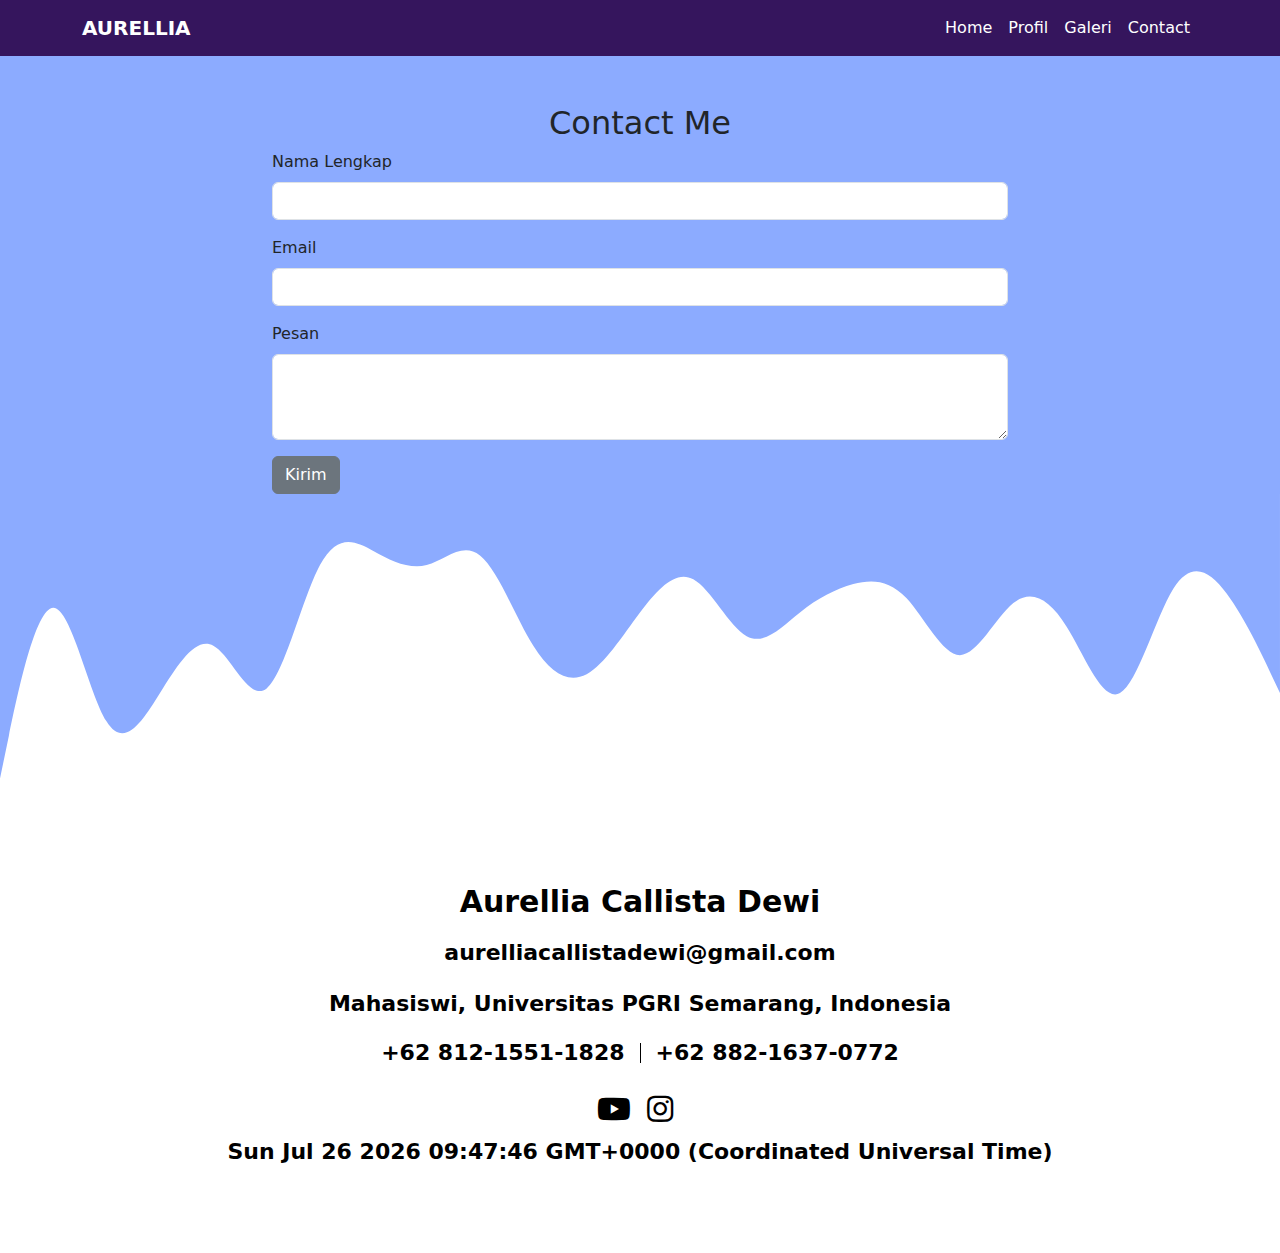
==== contact.html @ 5219abcd "Add files via upload" ====
<!DOCTYPE html>
<html lang="en">

<head>
    <title>Website Portofolio Pribadi</title>
    <meta charset="utf-8">
    <meta name="viewport" content="width=device-width, initial-scale=1">
    <link href="https://cdn.jsdelivr.net/npm/bootstrap@5.3.3/dist/css/bootstrap.min.css" rel="stylesheet">
    <link href="https://cdnjs.cloudflare.com/ajax/libs/font-awesome/5.15.4/css/all.min.css" rel="stylesheet">
    <script src="https://cdn.jsdelivr.net/npm/bootstrap@5.3.3/dist/js/bootstrap.bundle.min.js"></script>
    <link rel="stylesheet" href="style.css">
    </link>
</head>

<body>

<!-- Navbar Start-->
<nav class="navbar navbar-expand-sm navbar-dark">
    <div class="container">
        <a class="navbar-brand fw-bold" href="#">AURELLIA</a>
        <div class="collapse navbar-collapse" id="navbarNav">
            <ul class="navbar-nav ms-auto">
                <li class="nav-item">
                    <a class="nav-link active" aria-current="page" href="index.html">Home</a>
                </li>
                <li class="nav-item">
                    <a class="nav-link active" aria-current="page" href="profil.html">Profil</a>
                </li>
                <li class="nav-item">
                    <a class="nav-link active" aria-current="page" href="galeri.html">Galeri</a>
                </li>
                <li class="nav-item">
                    <a class="nav-link active" aria-current="page" href="contact.html">Contact</a>
                </li>
            </ul>
        </div>
    </div>
</nav>
<!-- Navbar End-->

<!-- Contact Start-->
<section id="contact">
    <div class="container">
        <div class="row text-center">
            <div class="col">
                <h2>Contact Me</h2>
            </div>
        </div>
        <div class="row justify-content-center">
            <div class="col-md-8">
                <div class="alert alert-success alert-dismissible fade show d-none my-alert" role="alert">
                    <strong>Terimakasih!</strong> Pesan anda sudah kami terima.
                    <button type="button" class="btn-close" data-bs-dismiss="alert" aria-label="Close"></button>
                </div>
                <form name="contact-form">
                    <div class="mb-3">
                        <label for="name" class="form-label">Nama Lengkap</label>
                        <input type="text" class="form-control" id="name" aria-describedby="name" name="nama" />
                    </div>
                    <div class="mb-3">
                        <label for="email" class="form-label">Email</label>
                        <input type="email" class="form-control" id="email" aria-describedby="email" name="email" />
                    </div>
                    <div class="mb-3">
                        <label for="pesan" class="form-label">Pesan</label>
                        <textarea class="form-control" id="pesan" rows="3" name="pesan"></textarea>
                    </div>
                    <button type="submit" class="btn btn-secondary btn-kirim">Kirim</button>

                    <button class="btn btn-primary btn-loading d-none" type="button" disabled>
                        <span class="spinner-border spinner-border-sm" role="status" aria-hidden="true"></span>
                        Loading...
                    </button>
                </form>
            </div>
        </div>
    </div>
</section>
<svg xmlns="http://www.w3.org/2000/svg" viewBox="0 0 1440 320">
    <path fill="#8cabff" fill-opacity="1"
        d="M0,320L10,272C20,224,40,128,60,128C80,128,100,224,120,256C140,288,160,256,180,224C200,192,220,160,240,170.7C260,181,280,235,300,218.7C320,203,340,117,360,80C380,43,400,53,420,64C440,75,460,85,480,80C500,75,520,53,540,69.3C560,85,580,139,600,170.7C620,203,640,213,660,202.7C680,192,700,160,720,133.3C740,107,760,85,780,96C800,107,820,149,840,160C860,171,880,149,900,133.3C920,117,940,107,960,101.3C980,96,1000,96,1020,117.3C1040,139,1060,181,1080,181.3C1100,181,1120,139,1140,122.7C1160,107,1180,117,1200,149.3C1220,181,1240,235,1260,224C1280,213,1300,139,1320,106.7C1340,75,1360,85,1380,112C1400,139,1420,181,1430,202.7L1440,224L1440,0L1430,0C1420,0,1400,0,1380,0C1360,0,1340,0,1320,0C1300,0,1280,0,1260,0C1240,0,1220,0,1200,0C1180,0,1160,0,1140,0C1120,0,1100,0,1080,0C1060,0,1040,0,1020,0C1000,0,980,0,960,0C940,0,920,0,900,0C880,0,860,0,840,0C820,0,800,0,780,0C760,0,740,0,720,0C700,0,680,0,660,0C640,0,620,0,600,0C580,0,560,0,540,0C520,0,500,0,480,0C460,0,440,0,420,0C400,0,380,0,360,0C340,0,320,0,300,0C280,0,260,0,240,0C220,0,200,0,180,0C160,0,140,0,120,0C100,0,80,0,60,0C40,0,20,0,10,0L0,0Z">
    </path>
</svg>
<!-- Contact End -->

<!-- Footer Start -->
<footer class="footer wow fadein">
    <div class="container">
        <div class="container-fluid">
            <div class="footer-info">
                <h2>Aurellia Callista Dewi</h2>
                <h3>aurelliacallistadewi@gmail.com</h3>
                <h3>Mahasiswi, Universitas PGRI Semarang, Indonesia</h3>
                <div class="footer-menu">
                    <p>+62 812-1551-1828</p>
                    <p>+62 882-1637-0772</p>
                </div>
                <div class="footer-social">
                    <a href="www.youtube.com/@aurelliacallista9603" target="_blank"><i class="fab fa-youtube"></i></a>
                    <a href="https://www.instagram.com/4urlia_/" target="_blank"><i class="fab fa-instagram"></i></a>
                </div>
                <div class="waktu">
                    <p id="demo"></p>

                    <script>
                        const d = new Date();
                        document.getElementById("demo").innerHTML = d;
                    </script>
                </div>
            </div>
        </div>
</footer>
<!-- Footer End -->

<script src="https://cdn.jsdelivr.net/npm/bootstrap@5.3.3/dist/js/bootstrap.bundle.min.js"
    integrity="sha384-YvpcrYf0tY3lHB60NNkmXc5s9fDVZLESaAA55NDzOxhy9GkcIdslK1eN7N6jIeHz"
    crossorigin="anonymous"></script>

<script>
    const scriptURL = 'https://script.google.com/macros/s/AKfycbxXkQqEJOXJsYOu2KPNywtcYi8Z05RUq3at90V3c_AsjgtAbSshPWtRX0l7gMPguIM/exec';
    const form = document.forms['contact-form'];
    const btnKirim = document.querySelector('.btn-kirim');
    const btnLoading = document.querySelector('.btn-loading');
    const myAlert = document.querySelector('.my-alert');

    form.addEventListener('submit', (e) => {
        e.preventDefault();
        // ketika tombol submit diklik
        // tampilkan tombol loading, hilangkan tombol kirim
        btnLoading.classList.toggle('d-none');
        btnKirim.classList.toggle('d-none');
        fetch(scriptURL, { method: 'POST', body: new FormData(form) })
            .then((response) => {
                // tampilkan tombol kirim, hilangkan tombol loading
                btnLoading.classList.toggle('d-none');
                btnKirim.classList.toggle('d-none');
                // tampilkan alert
                myAlert.classList.toggle('d-none');
                // reset formnya
                form.reset();
                console.log('Success!', response);
            })
            .catch((error) => console.error('Error!', error.message));
    });
</script>
</body>

</html>
---- style.css ----
/** navbar **/
.navbar {
    background-color: #35155d;
}

/** Home **/
.home {
    padding-top: 5rem;
    background-color: #8cabff;
}

section {
    padding-top: 3rem;
}

/** Riwayat **/
.riwayat {
    position: relative;
    padding: 45px 0 15px 0;
}

.riwayat .timeline {
    position: relative;
    width: 100%;
}

.riwayat .timeline::after {
    content: '';
    position: absolute;
    width: 2px;
    background: #35155d;
    top: 0;
    bottom: 0;
    left: 50%;
    margin-left: -1px;
}

.riwayat .timeline .timeline-item {
    position: relative;
    background: inherit;
    width: 50%;
    margin-bottom: 30px;
}

.riwayat .timeline .timeline-item.left {
    left: 0;
    padding-right: 30px;
}

.riwayat .timeline .timeline-item.right {
    left: 50%;
    padding-left: 30px;
}

.riwayat .timeline .timeline-item::after {
    content: '';
    position: absolute;
    width: 16px;
    height: 16px;
    top: 48px;
    right: -8px;
    background: #ffffff;
    border: 2px solid #8cabff;
    border-radius: 16px;
    z-index: 1;
}

.riwayat .timeline .timeline-item.right::after {
    left: -8px;
}

.riwayat .timeline .timeline-item::before {
    content: '';
    position: absolute;
    width: 0;
    height: 0;
    top: 46px;
    right: 10px;
    z-index: 1;
    border: 10px solid;
    border-color: transparent transparent transparent #dddddd;
}

.riwayat .timeline .timeline-item.right::before {
    left: 10px;
    border-color: transparent #dddddd transparent transparent;
}

.riwayat .timeline .timeline-date {
    position: absolute;
    width: 100%;
    top: 44px;
    font-size: 16px;
    font-weight: 600;
    color: #35155d;
    text-transform: uppercase;
    letter-spacing: 1px;
    z-index: 1;
}

.riwayat .timeline .timeline-item.left .timeline-date {
    text-align: left;
    left: calc(100% + 55px);
}

.riwayat .timeline .timeline-item.right .timeline-date {
    text-align: right;
    right: calc(100% + 55px);
}

.riwayat .timeline .timeline-text {
    padding: 30px;
    background: #ffffff;
    position: relative;
    border-right: 5px solid #dddddd;
    box-shadow: 0 0 60px rgba(0, 0, 0, .08);
}

.riwayat .timeline .timeline-item.right .timeline-text {
    border-right: none;
    border-left: 5px solid #dddddd;
}

.riwayat .timeline .timeline-text h2 {
    margin: 0 0 5px 0;
    font-size: 22px;
    font-weight: 600;
}

.riwayat .timeline .timeline-text p {
    margin: 0;
    font-size: 16px;
}

/** Galeri **/
.galeri {
    position: relative;
    padding: 45px 0 15px 0;
}

.galeri .galeri-item {
    position: relative;
}

.galeri .galeri-wrap {
    position: relative;
    width: 100%;
}

.galeri .galeri-img {
    position: relative;
    overflow: hidden;
}

.galeri .galeri-img img {
    position: relative;
    width: 100%;
    height: 100%;
    object-fit: cover;
    transform: scale(1.1);
    transition: .5s;
}

.galeri .galeri-item:hover img {
    margin-left: 15px;
}

.galeri .galeri-text {
    position: relative;
    height: 60px;
    width: calc(100% - 30px);
    margin: -30px 15px 30px 15px;
    display: flex;
    align-items: center;
    background: #ffffff;
    box-shadow: 0 0 15px rgba(0, 0, 0, .12);
}

.galeri .galeri-text h3 {
    width: calc(100% - 70px);
    font-size: 18px;
    font-weight: 600;
    margin: 0 0 0 15px;
    white-space: nowrap;
    overflow: hidden;
}

.galeri .galeri-text a.btn {
    width: 50px;
    height: 50px;
    padding: 0 0 2px 1px;
    display: flex;
    align-items: center;
    justify-content: center;
    font-size: 45px;
    font-weight: 100;
}

.galeri .galeri-item:hover a.btn {
    color: #ffffff;
    background: #8cabff;
    box-shadow: inset 0 0 0 0 #000000;
    border-color: #ffffff;
}

/** Contak **/
#contact {
background-color: #8cabff;
}


/** Footer **/
.footer {
    position: relative;
    margin-top: 45px;
    background: #ffffff;
}

.footer .container-fluid {
    padding: 60px 0 60px 0;
}

.footer .footer-info {
    position: relative;
    width: 100%;
    text-align: center;
}

.footer .footer-info h2 {
    margin-bottom: 20px;
    font-size: 30px;
    font-weight: 700;
    color: #000000;
}

.footer .footer-info h3 {
    margin-bottom: 25px;
    font-size: 22px;
    font-weight: 600;
    color: #000000;
}

.footer .footer-menu {
    width: 100%;
    display: flex;
    justify-content: center;
}

.footer .footer-menu p {
    color: #000000;
    font-size: 22px;
    font-weight: 600;
    line-height: 20px;
    padding: 0 15px;
    border-right: 1px solid #000000;
}

.footer .footer-menu p:last-child {
    border: none;
}

.footer .footer-social {
    position: relative;
    margin-top: 15px;
}

.footer .footer-social a {
    display: inline-block;
}

.footer .footer-social a i {
    margin-right: 10px;
    font-size: 30px;
    color: #000000;
    transition: .3s;
}

.waktu p {
    color: #000000;
    font-size: 22px;
    font-weight: 600;
    line-height: 20px;
    padding: 15px 15px;
}
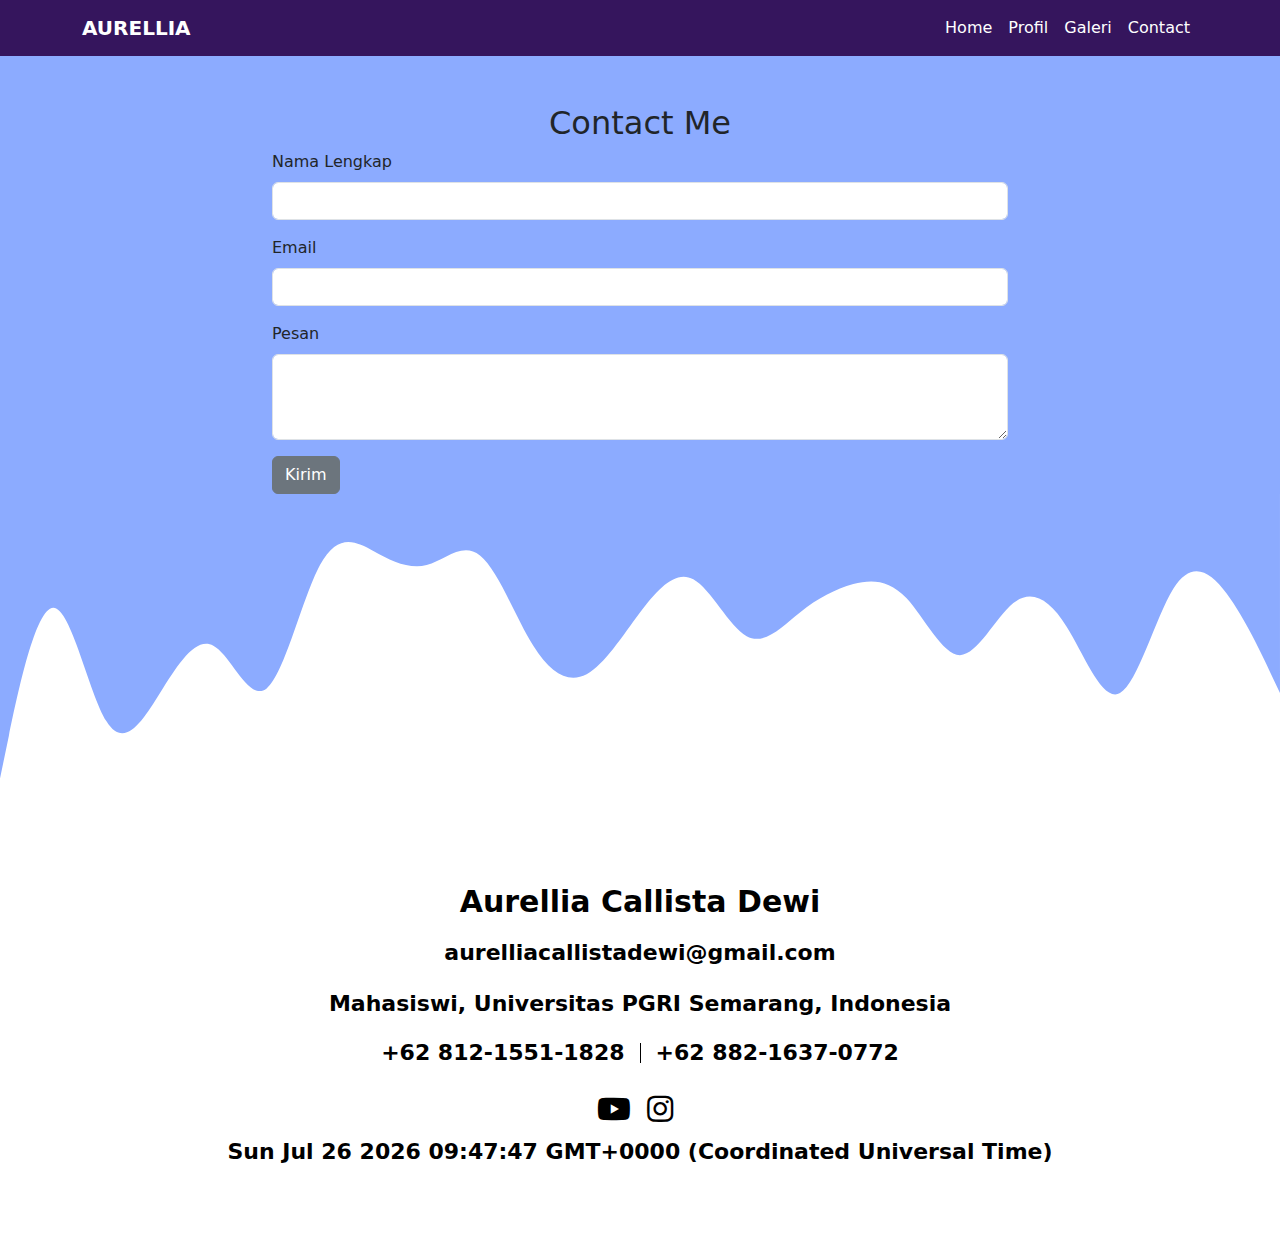
==== commit eb9bea60: "Update contact.html" ====
--- a/contact.html
+++ b/contact.html
@@ -96,7 +96,7 @@
                     <p>+62 882-1637-0772</p>
                 </div>
                 <div class="footer-social">
-                    <a href="www.youtube.com/@aurelliacallista9603" target="_blank"><i class="fab fa-youtube"></i></a>
+                    <a href="https://youtube.com/@aurelliacallista9603?si=60dmgujHo59yMCtb" target="_blank"><i class="fab fa-youtube"></i></a>
                     <a href="https://www.instagram.com/4urlia_/" target="_blank"><i class="fab fa-instagram"></i></a>
                 </div>
                 <div class="waktu">
@@ -145,4 +145,4 @@
 </script>
 </body>
 
-</html>+</html>
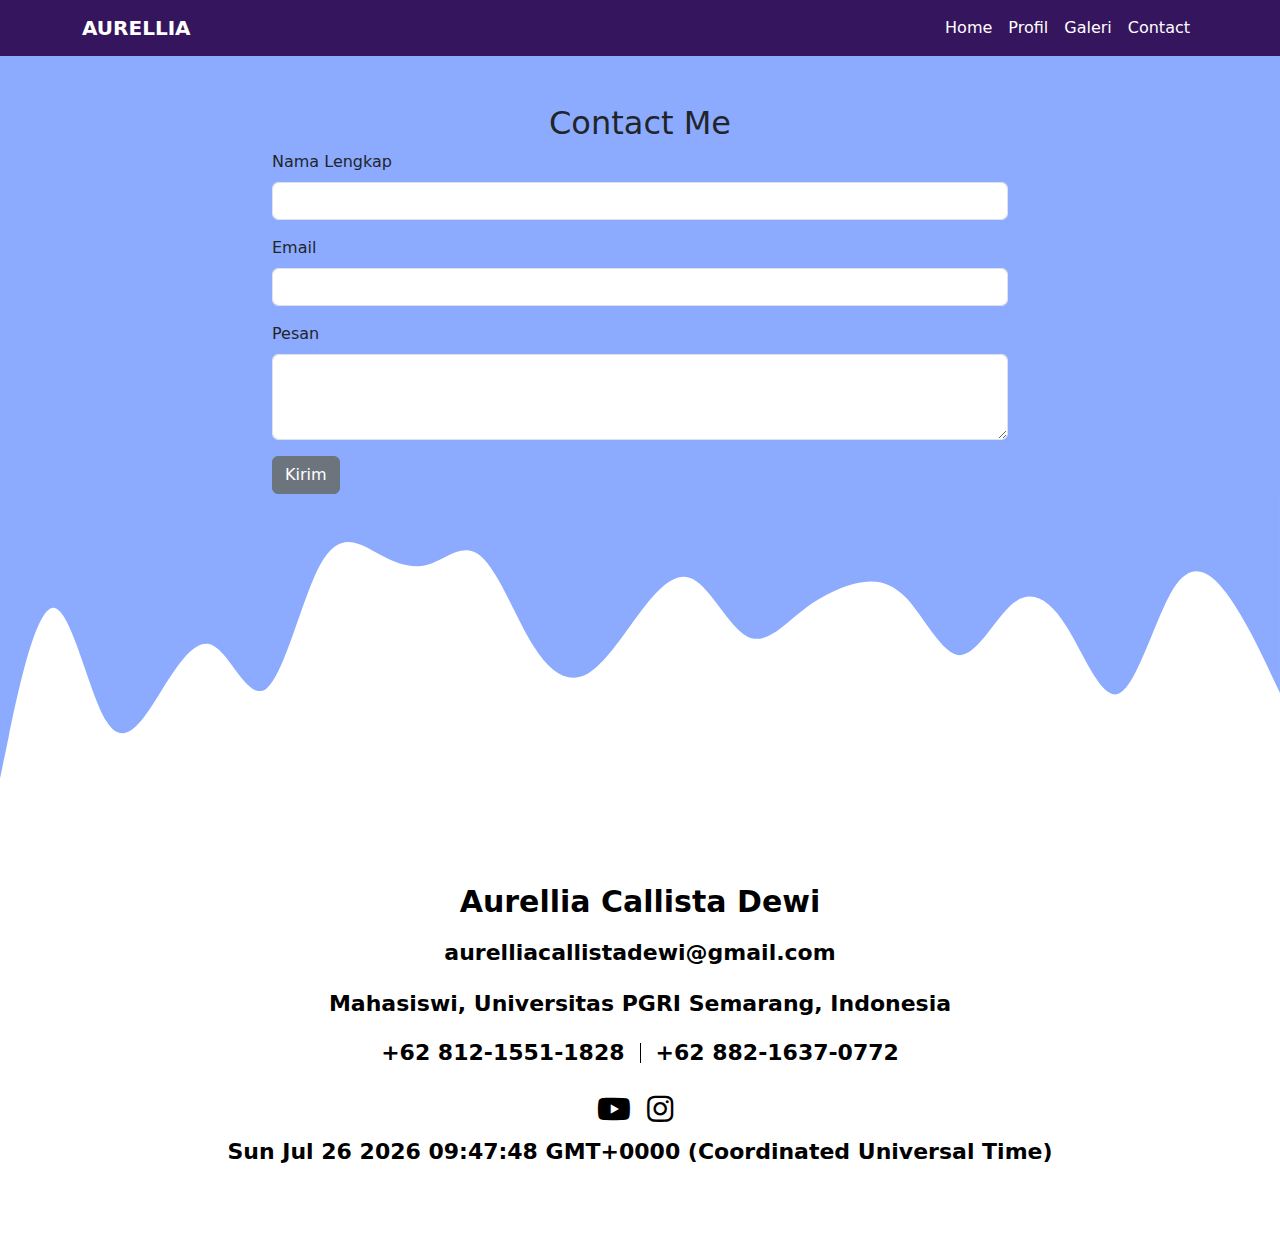
==== commit 297db8a7: "Update contact.html" ====
--- a/contact.html
+++ b/contact.html
@@ -18,6 +18,9 @@
 <nav class="navbar navbar-expand-sm navbar-dark">
     <div class="container">
         <a class="navbar-brand fw-bold" href="#">AURELLIA</a>
+        <button class="navbar-toggler" type="button" data-bs-toggle="collapse" data-bs-target="#navbarNav" aria-controls="navbarNav" aria-expanded="false" aria-label="Toggle navigation">
+            <span class="navbar-toggler-icon"></span>
+        </button>
         <div class="collapse navbar-collapse" id="navbarNav">
             <ul class="navbar-nav ms-auto">
                 <li class="nav-item">
